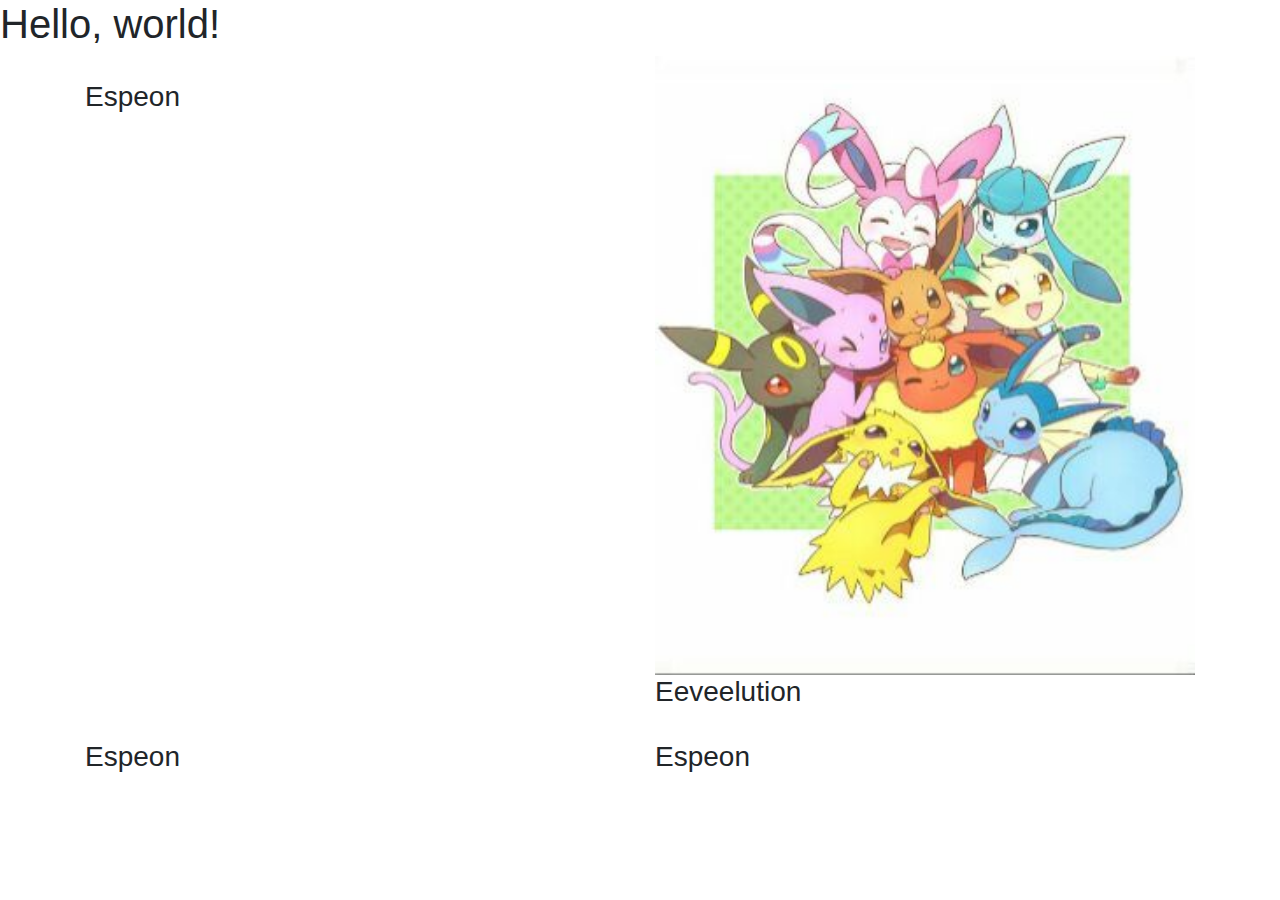
==== week10/index.html @ f1708595 "pelajaranweek10" ====
<!doctype html>
<html lang="en">

<head>
  <!-- Required meta tags -->
  <meta charset="utf-8">
  <meta name="viewport" content="width=device-width, initial-scale=1, shrink-to-fit=no">

  <!-- Bootstrap CSS -->
  <link rel="stylesheet" href="https://stackpath.bootstrapcdn.com/bootstrap/4.3.1/css/bootstrap.min.css"
    integrity="sha384-ggOyR0iXCbMQv3Xipma34MD+dH/1fQ784/j6cY/iJTQUOhcWr7x9JvoRxT2MZw1T" crossorigin="anonymous">

  <title>Hello, world!</title>
</head>

<body>
  <h1>Hello, world!</h1>

  <div class="container">
    <div class="row">

      <div class="col-md-6">
        <img src="./images/espeon.jpg" alt="" class="w-100">
        <h3>Espeon</h3>
      </div>

      <div class="col-md-6">
        <img src="./images/eeveelution.jpg" alt="" class="w-100">
        <h3>Eeveelution</h3>
      </div>

      <div class="col-md-6">
          <img src="./images/espeon.jpg" alt="" class="w-100">
          <h3>Espeon</h3>
        </div>
        <div class="col-md-6">
          <img src="./images/espeon.jpg" alt="" class="w-100">
          <h3>Espeon</h3>
        </div>
    


    </div>
    
  </div>

  <!-- Optional JavaScript -->
  <!-- jQuery first, then Popper.js, then Bootstrap JS -->
  <script src="https://code.jquery.com/jquery-3.3.1.slim.min.js"
    integrity="sha384-q8i/X+965DzO0rT7abK41JStQIAqVgRVzpbzo5smXKp4YfRvH+8abtTE1Pi6jizo" crossorigin="anonymous">
  </script>
  <script src="https://cdnjs.cloudflare.com/ajax/libs/popper.js/1.14.7/umd/popper.min.js"
    integrity="sha384-UO2eT0CpHqdSJQ6hJty5KVphtPhzWj9WO1clHTMGa3JDZwrnQq4sF86dIHNDz0W1" crossorigin="anonymous">
  </script>
  <script src="https://stackpath.bootstrapcdn.com/bootstrap/4.3.1/js/bootstrap.min.js"
    integrity="sha384-JjSmVgyd0p3pXB1rRibZUAYoIIy6OrQ6VrjIEaFf/nJGzIxFDsf4x0xIM+B07jRM" crossorigin="anonymous">
  </script>
</body>

</html>
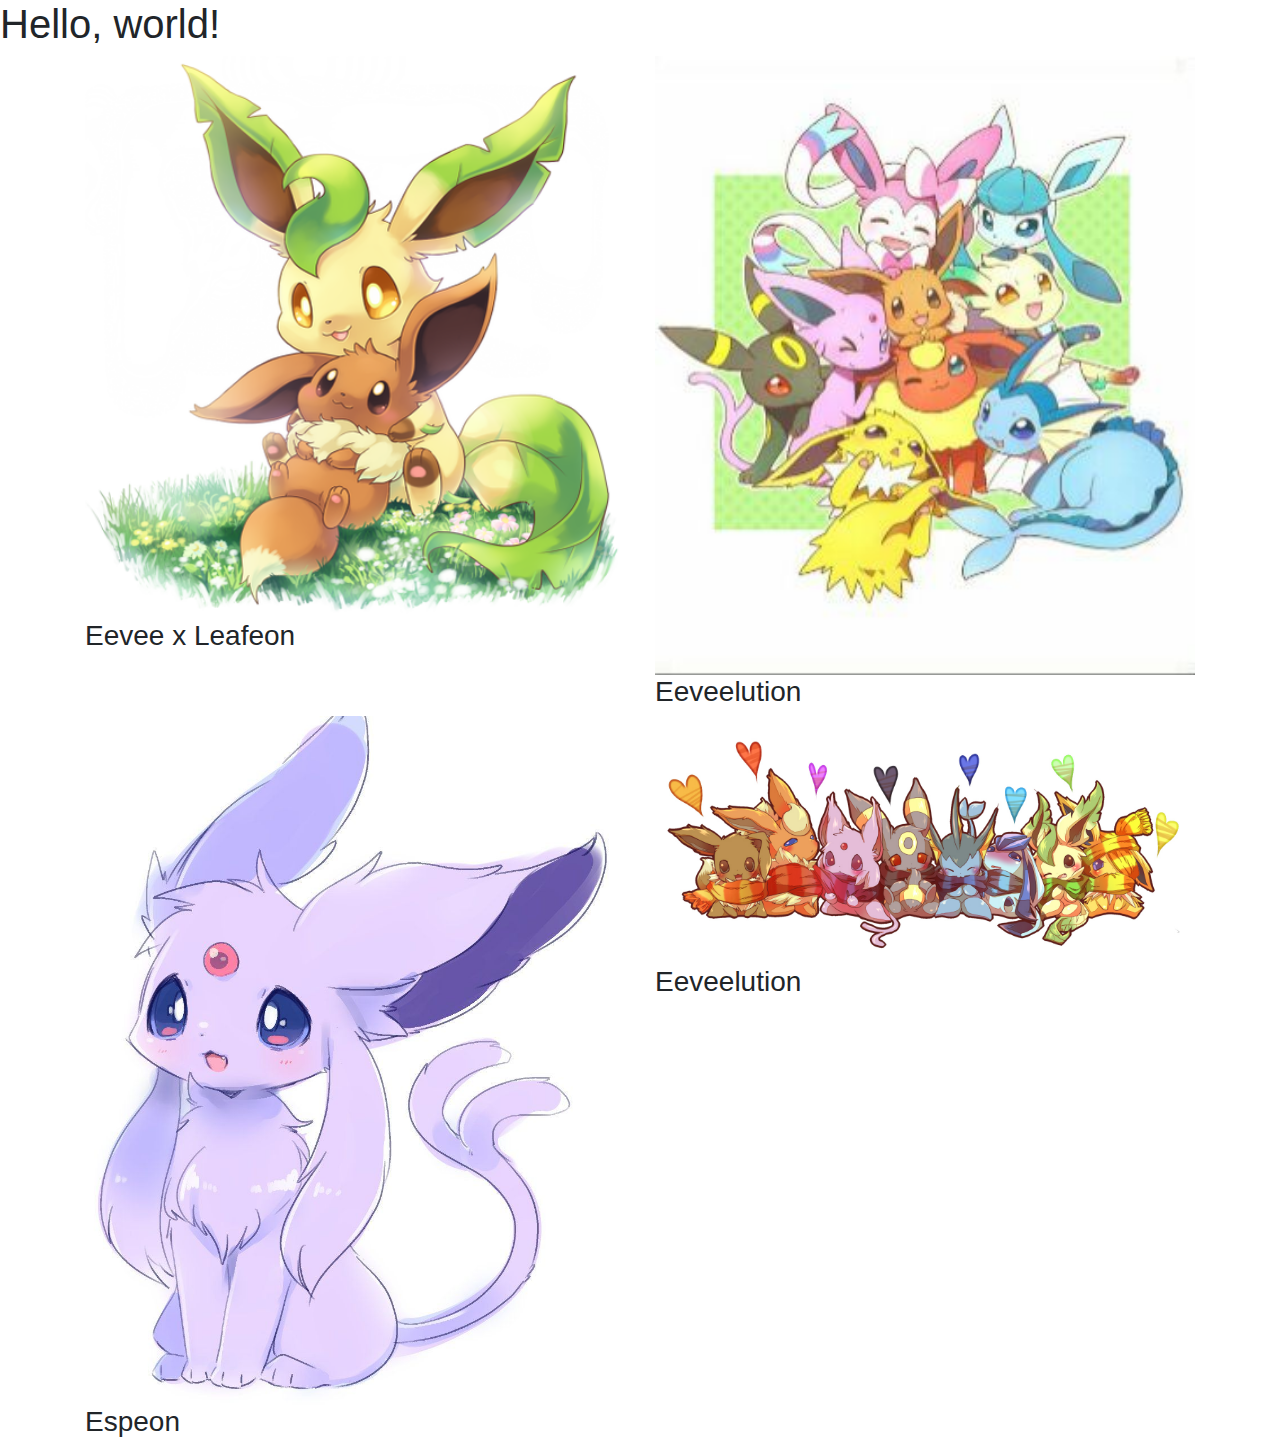
==== commit c72f51b8: "imge" ====
--- a/week10/index.html
+++ b/week10/index.html
@@ -20,8 +20,8 @@
     <div class="row">
 
       <div class="col-md-6">
-        <img src="./images/espeon.jpg" alt="" class="w-100">
-        <h3>Espeon</h3>
+        <img src="./images/Eevee x Leafeon.png" alt="" class="w-100">
+        <h3>Eevee x Leafeon</h3>
       </div>
 
       <div class="col-md-6">
@@ -30,12 +30,12 @@
       </div>
 
       <div class="col-md-6">
-          <img src="./images/espeon.jpg" alt="" class="w-100">
+          <img src="./images/Espeon.jpg" alt="" class="w-100">
           <h3>Espeon</h3>
         </div>
         <div class="col-md-6">
-          <img src="./images/espeon.jpg" alt="" class="w-100">
-          <h3>Espeon</h3>
+          <img src="./images/Eeveelution.zerochan.jpg" alt="" class="w-100">
+          <h3>Eeveelution</h3>
         </div>
     
 
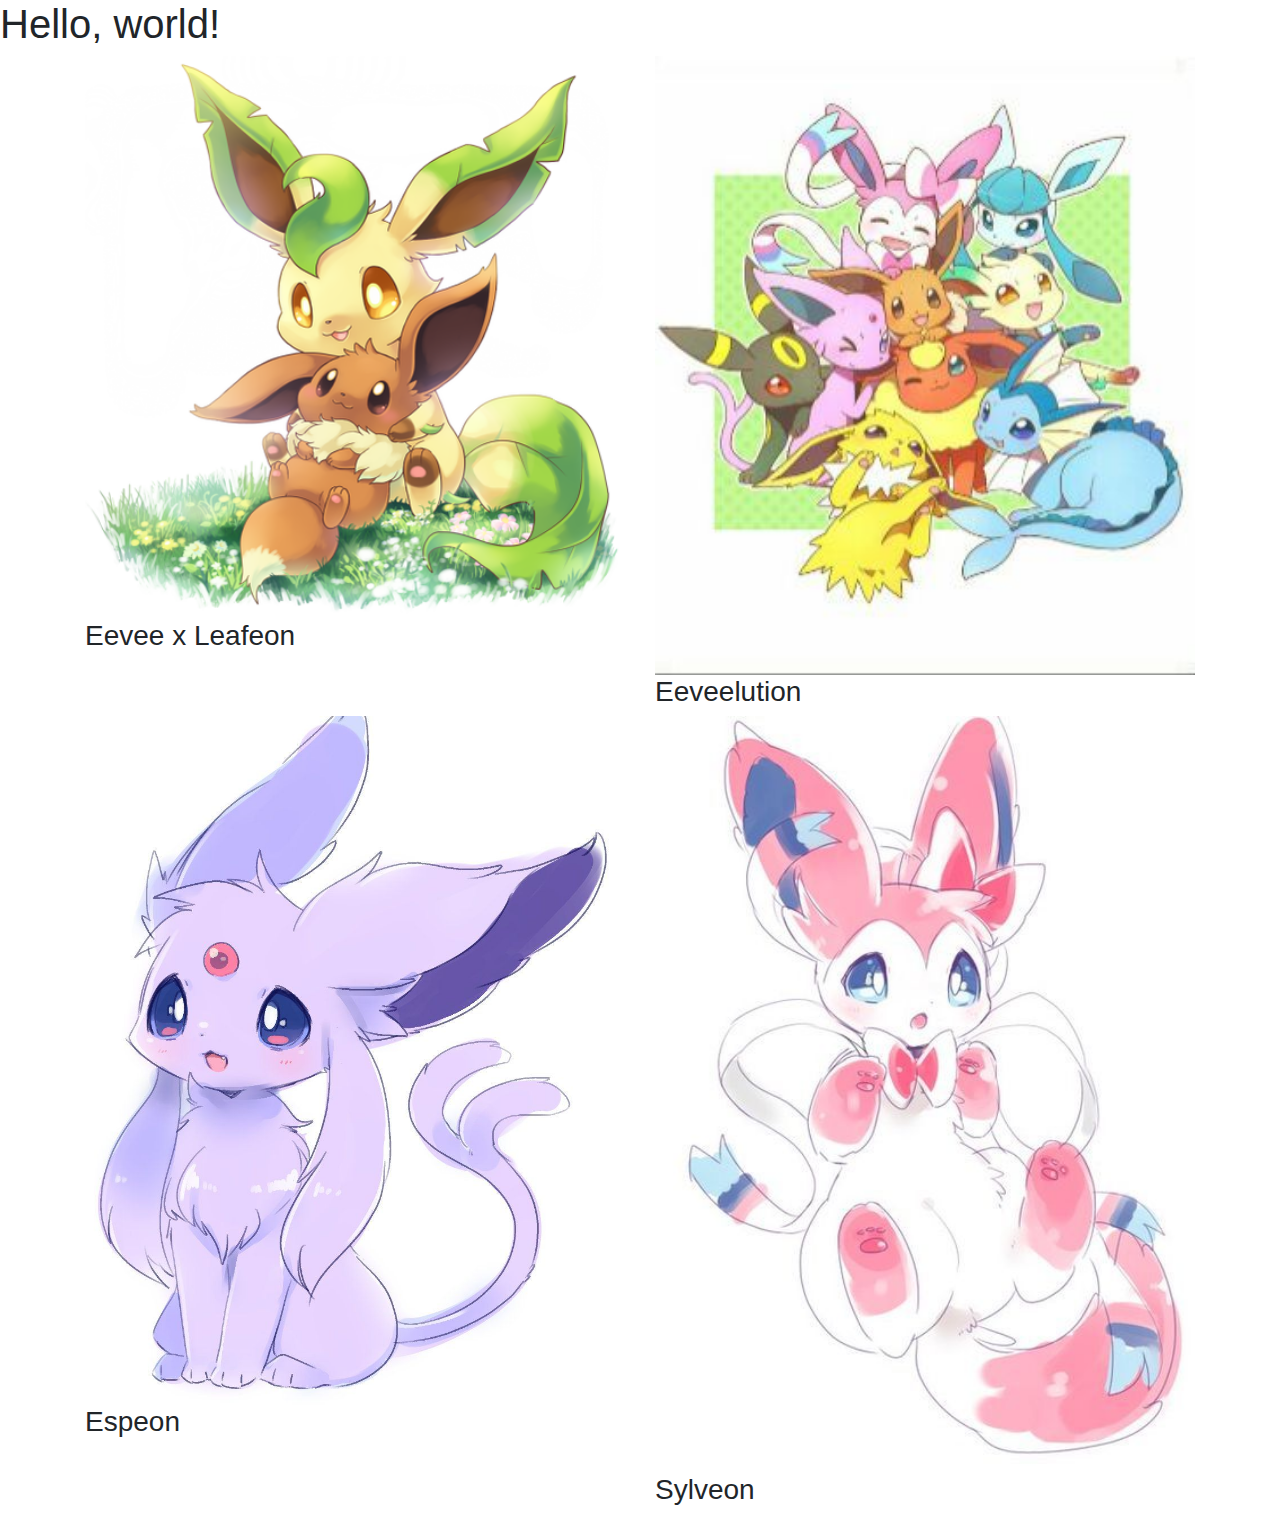
==== commit 24224f03: "sylveon" ====
--- a/week10/index.html
+++ b/week10/index.html
@@ -34,8 +34,8 @@
           <h3>Espeon</h3>
         </div>
         <div class="col-md-6">
-          <img src="./images/Eeveelution.zerochan.jpg" alt="" class="w-100">
-          <h3>Eeveelution</h3>
+          <img src="./images/sylveon.jpg" alt="" class="w-100">
+          <h3>Sylveon</h3>
         </div>
     
 
